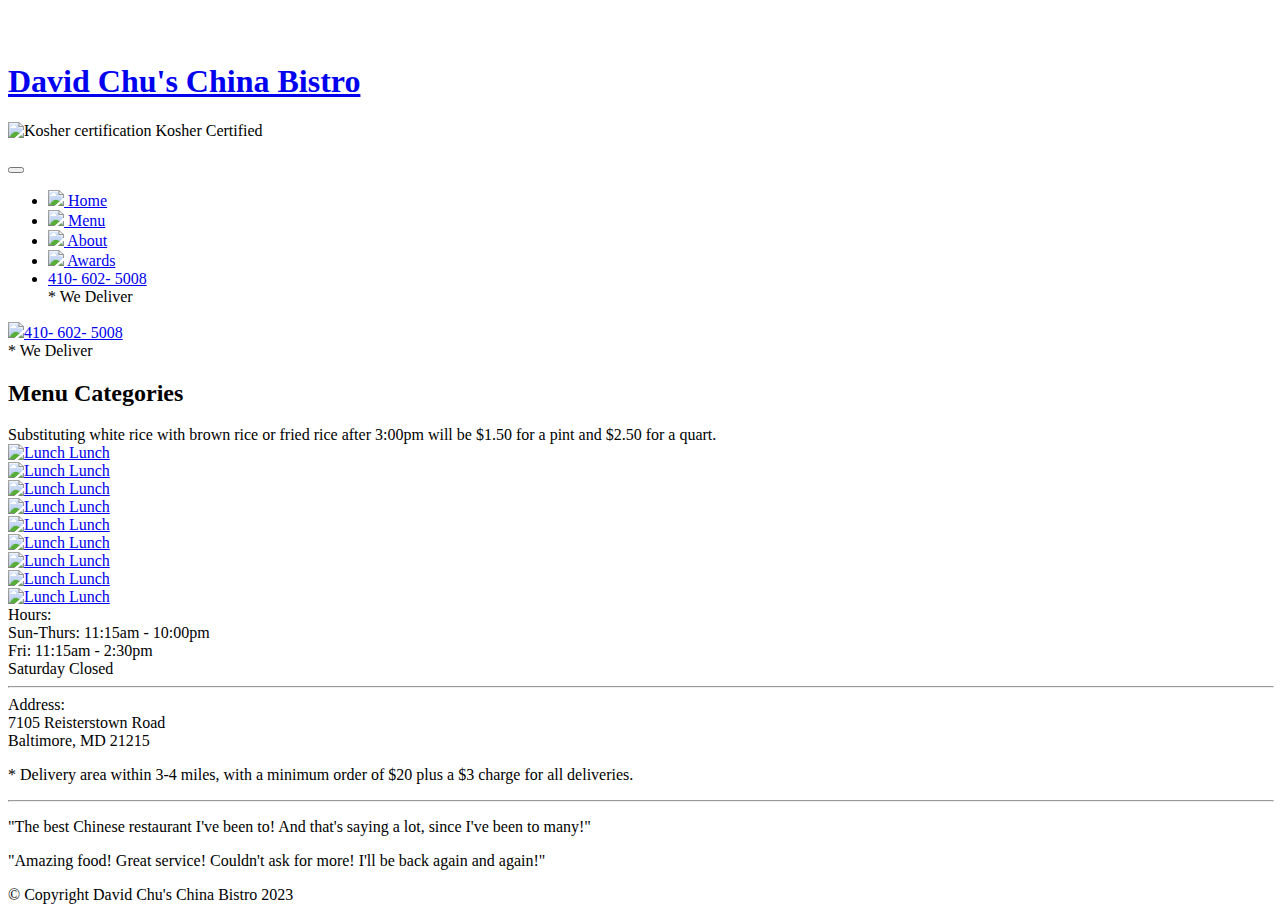
==== menu-categories.html @ fcd45ccf "Code" ====
<!DOCTYPE html>
<html>

<head>
    <meta charset='utf-8'>
    <meta http-equiv='X-UA-Compatible' content="IE=edge">
    <title>David Chu's China</title>
    <meta name='viewport' content='width=device-width, initial-scale=1'>
    <link rel="icon" href="images/David Chu icon.png">
    <link rel='stylesheet' href='css/bootstrap.min.css'>
    <link rel='stylesheet' href='css/styles.css'>
</head>

<body>
    <header>
        <nav id="header-nav" class="navbar navbar-default">
            <div class="container" id="Navbar-1">
                <div class="navbar-header">
                    <a href="Web-site(index).html" id="pqp" class="d-none d-md-block">
                        <div id="logo-img" alt="Logo Image"></div>
                    </a>
                    <div class="navbar-brand">
                        <a href="Web-site(index).html">
                            <h1 style=" margin-top: 5%;">David Chu's China Bistro</h1>
                        </a>
                        <p>
                            <img src="images/star-k-logo.png" alt="Kosher certification">
                            <span>Kosher Certified</span>
                        </p>
                    </div>
                    <button class="navbar-toggler" type="button" data-bs-toggle="collapse"
                        data-bs-target="#collapsable-nav" aria-controls="collapsable-nav" aria-expanded="false"
                        aria-label="Toggle navigation" id="button">
                        <span class="navbar-toggler-icon"></span>
                    </button>
                </div>
                <div id="collapsable-nav" class="collapse navbar-collapse d-md-block">
                    <ul id="nav-list" class="navbar">
                        
                        <li>
                            <a href="Web-site(index).html">
                                <img src="images/icons8-home-30.png">  Home</a>
                        </li>
                        <li>
                            <a href="menu-categories.html">
                                <img src="images/icons8-cutlery-30.png">  Menu</a>
                        </li>
                        <li>
                            <a href="#">
                                <img src="images/icons8-about-30.png"> About</a>
                        </li>
                        <li>
                            <a href="#">
                                <img src="images/icons8-trophy-30.png"> Awards</a>
                        </li>
                        <li id="phone" class="d-none d-md-block">
                            <a href="tel:410-602-5008">
                                <span>410-&nbsp;602-&nbsp;5008</span></a>
                            <div>* We Deliver</div>
                        </li>
                    </ul>
                </div>
            </div>
        </nav>
    </header>
    <div id="call-btn-deliver" class="d-block d-md-none">
        <div id="call-btn">
            <a href="tel:410-602-5008">
                <img src="images/icons8-telephone-32.png"><span>410-&nbsp;602-&nbsp;5008</span></a>
        </div>
        <span>* We Deliver</span>
    </div>
    <div id="main-content" class="container">
        <h2 id="menu-categories-title" class="text-center">Menu Categories</h2>
        <div class="text-center">
            Substituting white rice with brown rice or fried rice after 3:00pm will be $1.50 for a pint and $2.50 for a
            quart.
        </div>
    </div>
    <section class="row">
        <div class="row row-cols-1 row-cols-sm-2 row-cols-md-3 row-cols-lg-4">
            <div class="col">
                <a href="single-category.html" class="text-decoration-none">
                    <div class="category-tile">
                        <img src="images/menu/B/B.jpg" alt="Lunch" class="img-fluid">
                        <span>Lunch</span>
                    </div>
                </a>
            </div>
            <div class="col">
                <a href="single-category.html" class="text-decoration-none">
                    <div class="category-tile">
                        <img src="images/menu/B/B.jpg" alt="Lunch" class="img-fluid">
                        <span>Lunch</span>
                    </div>
                </a>
            </div>
            <div class="col">
                <a href="single-category.html" class="text-decoration-none">
                    <div class="category-tile">
                        <img src="images/menu/B/B.jpg" alt="Lunch" class="img-fluid">
                        <span>Lunch</span>
                    </div>
                </a>
            </div>
            <div class="col">
                <a href="single-category.html" class="text-decoration-none">
                    <div class="category-tile">
                        <img src="images/menu/B/B.jpg" alt="Lunch" class="img-fluid">
                        <span>Lunch</span>
                    </div>
                </a>
            </div>
            <div class="col">
                <a href="single-category.html" class="text-decoration-none">
                    <div class="category-tile">
                        <img src="images/menu/B/B.jpg" alt="Lunch" class="img-fluid">
                        <span>Lunch</span>
                    </div>
                </a>
            </div>
            <div class="col">
                <a href="single-category.html" class="text-decoration-none">
                    <div class="category-tile">
                        <img src="images/menu/B/B.jpg" alt="Lunch" class="img-fluid">
                        <span>Lunch</span>
                    </div>
                </a>
            </div>
            <div class="col">
                <a href="single-category.html" class="text-decoration-none">
                    <div class="category-tile">
                        <img src="images/menu/B/B.jpg" alt="Lunch" class="img-fluid">
                        <span>Lunch</span>
                    </div>
                </a>
            </div>
            <div class="col">
                <a href="single-category.html" class="text-decoration-none">
                    <div class="category-tile">
                        <img src="images/menu/B/B.jpg" alt="Lunch" class="img-fluid">
                        <span>Lunch</span>
                    </div>
                </a>
            </div>
            <div class="col">
                <a href="single-category.html" class="text-decoration-none">
                    <div class="category-tile">
                        <img src="images/menu/B/B.jpg" alt="Lunch" class="img-fluid">
                        <span>Lunch</span>
                    </div>
                </a>
            </div>
            <!-- Repeat the above structure for additional items -->
        </div>
    </section>
    <footer class="panel-footer">
        <div class="container">
            <div class="row">
                <section id="hours" class="col-md-4">
                    <span>Hours:</span><br>
                    Sun-Thurs: 11:15am - 10:00pm<br>
                    Fri: 11:15am - 2:30pm<br>
                    Saturday Closed
                    <hr class="d-md-none" style="width:100%;">
                </section>
                <section id="address" class="col-md-4">
                    <span>Address:</span><br>
                    7105 Reisterstown Road<br>
                    Baltimore, MD 21215
                    <p>* Delivery area within 3-4 miles, with a minimum order of $20 plus a $3 charge for all
                        deliveries.</p>
                    <hr class="d-md-none" style="width: 100%;">
                </section>
                <section id="testimonials" class="col-md-4">
                    <p>"The best Chinese restaurant I've been to! And that's saying a lot, since I've been to many!"</p>
                    <p>"Amazing food! Great service! Couldn't ask for more! I'll be back again and again!"</p>
                </section>
            </div>
        </div>
        <div class="text-center">&copy; Copyright David Chu's China Bistro 2023</div>
    </footer>
    <script src="js/jquery-3.7.0.min.js"></script>
    <script src="js/bootstrap.min.js"></script>
    <script src="js/script.js"></script>
</body>

</html>
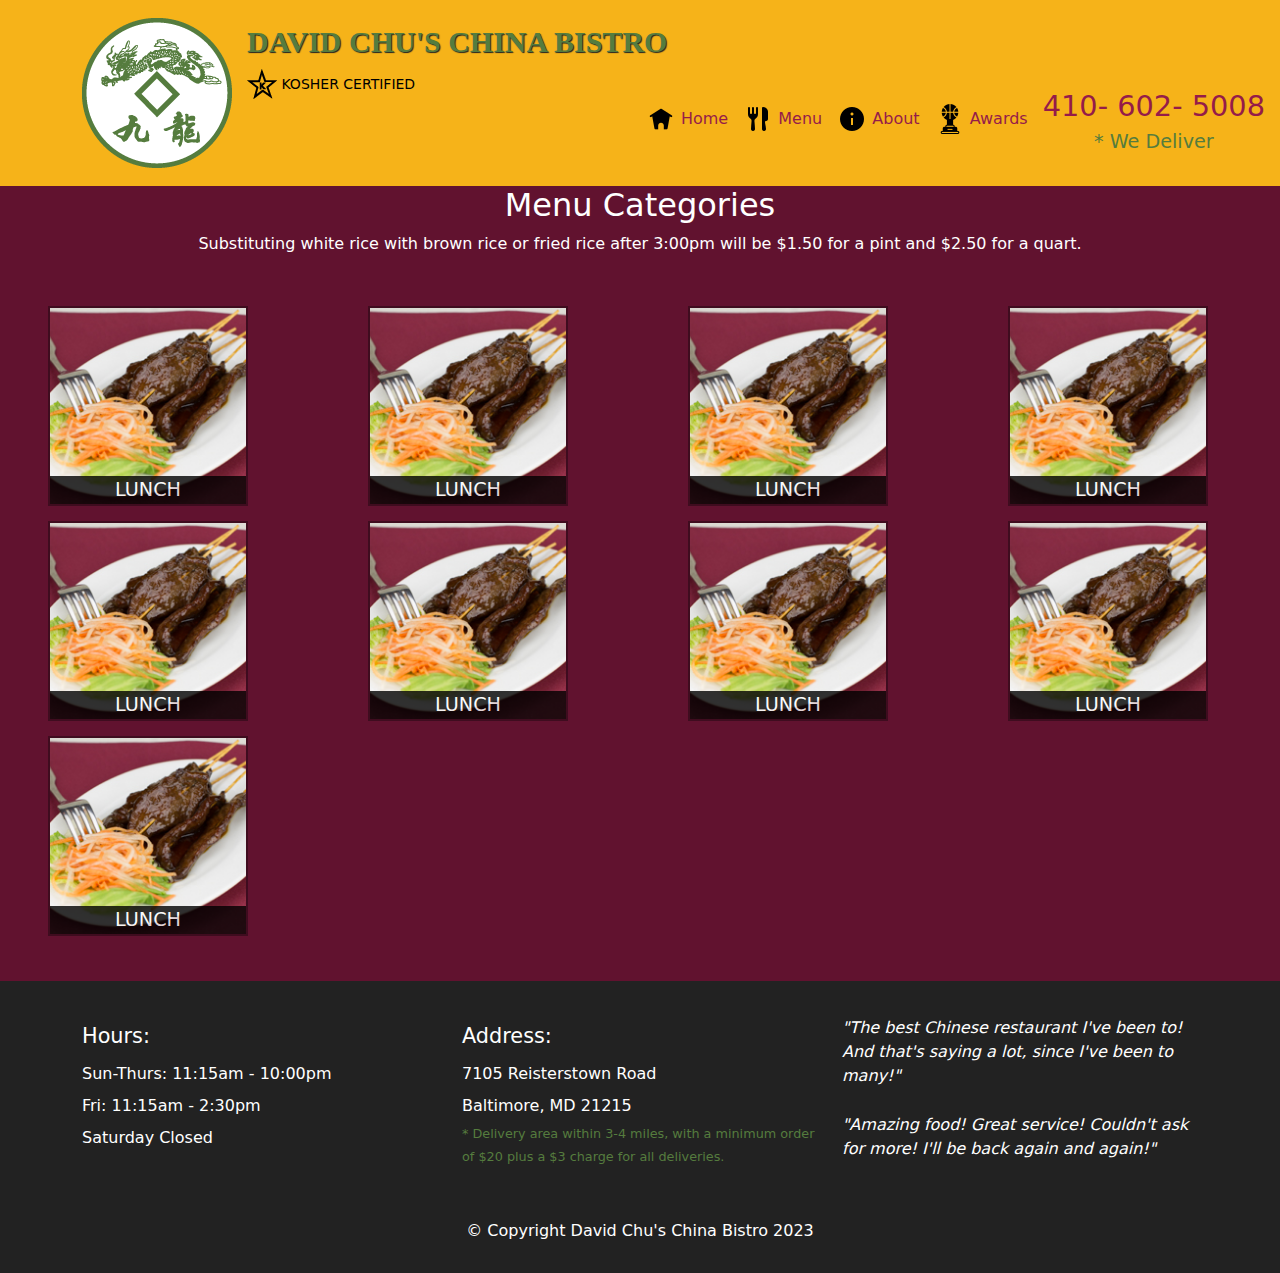
==== commit 9ad7793f: "Update menu-categories.html" ====
--- a/menu-categories.html
+++ b/menu-categories.html
@@ -16,7 +16,7 @@
         <nav id="header-nav" class="navbar navbar-default">
             <div class="container" id="Navbar-1">
                 <div class="navbar-header">
-                    <a href="Web-site(index).html" id="pqp" class="d-none d-md-block">
+                    <a href="index.html" id="pqp" class="d-none d-md-block">
                         <div id="logo-img" alt="Logo Image"></div>
                     </a>
                     <div class="navbar-brand">
@@ -185,4 +185,4 @@
     <script src="js/script.js"></script>
 </body>
 
-</html>+</html>
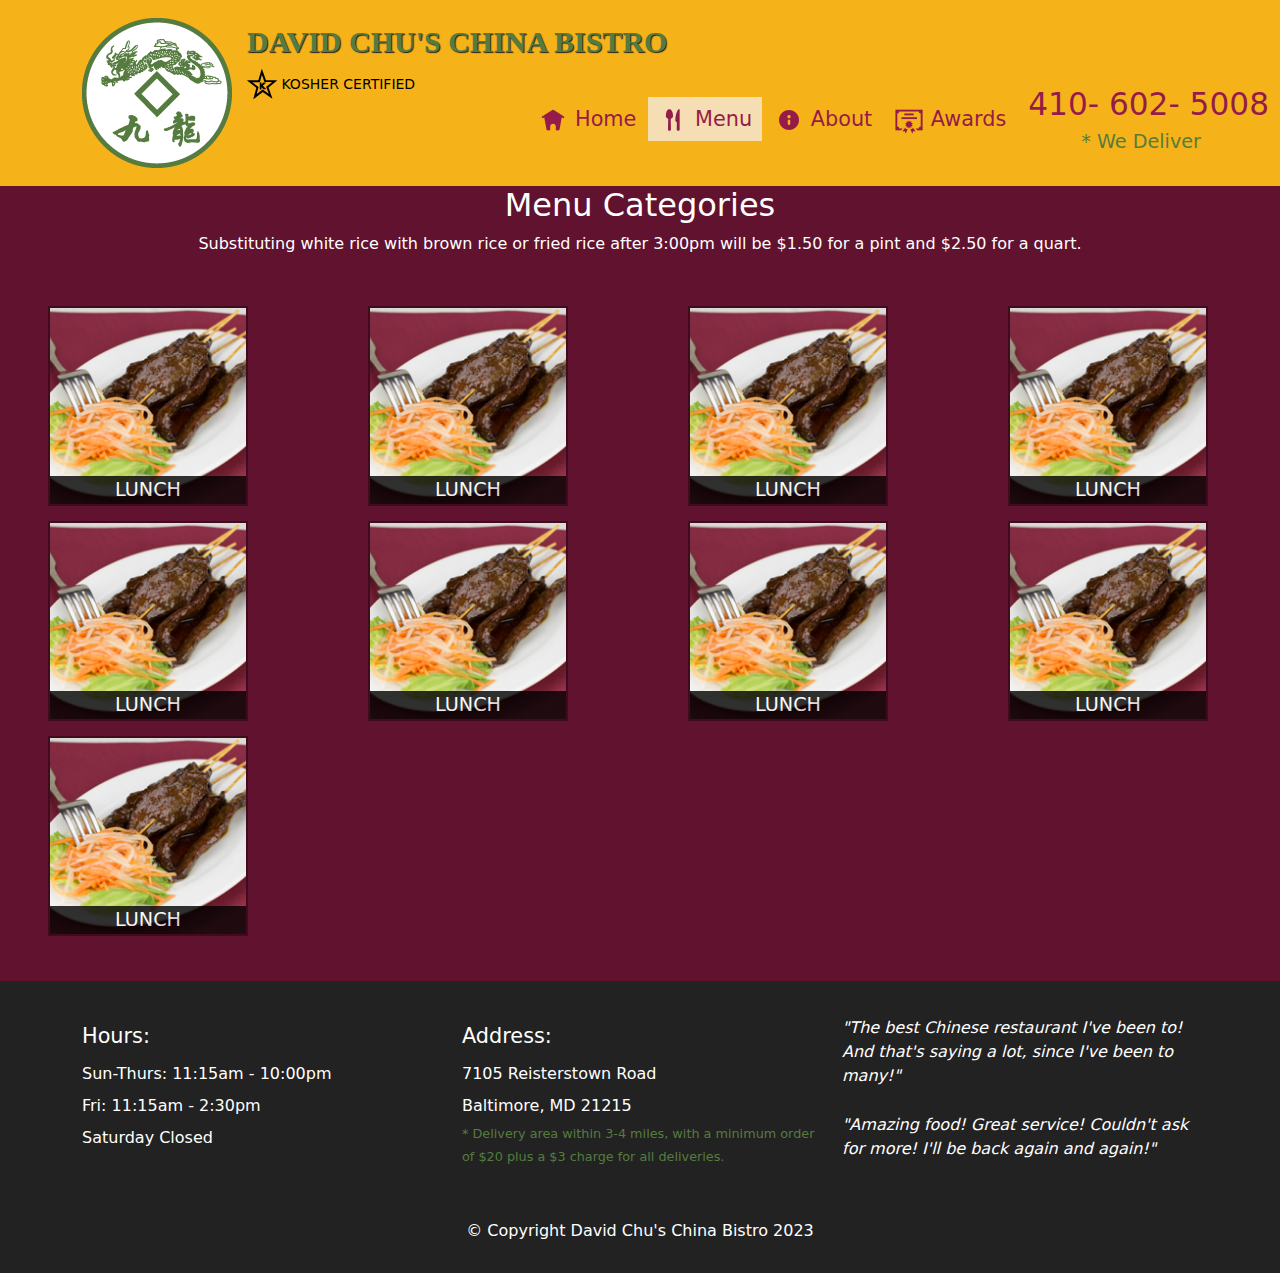
==== commit 4ba1b787: "Change the Navbar menu" ====
--- a/menu-categories.html
+++ b/menu-categories.html
@@ -12,6 +12,7 @@
 </head>
 
 <body>
+    
     <header>
         <nav id="header-nav" class="navbar navbar-default">
             <div class="container" id="Navbar-1">
@@ -20,7 +21,7 @@
                         <div id="logo-img" alt="Logo Image"></div>
                     </a>
                     <div class="navbar-brand">
-                        <a href="Web-site(index).html">
+                        <a href="index.html">
                             <h1 style=" margin-top: 5%;">David Chu's China Bistro</h1>
                         </a>
                         <p>
@@ -38,11 +39,11 @@
                     <ul id="nav-list" class="navbar">
                         
                         <li>
-                            <a href="Web-site(index).html">
+                            <a href="index.html">
                                 <img src="images/icons8-home-30.png">  Home</a>
                         </li>
                         <li>
-                            <a href="menu-categories.html">
+                            <a href="menu-categories.html" id="active-page">
                                 <img src="images/icons8-cutlery-30.png">  Menu</a>
                         </li>
                         <li>
@@ -185,4 +186,4 @@
     <script src="js/script.js"></script>
 </body>
 
-</html>
+</html>--- a/css/styles.css
+++ b/css/styles.css
@@ -87,7 +87,6 @@
 
 #nav-list {
   list-style: none;
-  margin-top: 20px white; 
   @media (min-width: 768px) {
     position: absolute;
     right: 0%;
@@ -99,30 +98,32 @@
 #nav-list a {
   color: #951C49;
   text-align: center;
-  margin-right: 15px;
-}
-div>ul>li>a {
-  display: block;
-  
+  margin: 0 1px;
+}
+#active-page {
+  background-color: wheat;
 }
 
 div>ul>li>a:hover {
-  display: block;
+
   background-color: wheat;
 }
 
+#nav-list li a {
+  font-size: 1.3em;
+  padding: 10px;
+}
+
 #nav-list a span {
-  font-size: 1.8em;
+  font-size: 1.5em;
 }
 
 #phone {
-  margin-top: 5px;
-
-
+  margin-top: 0px;
 }
 
 #phone a {
-  /* Phone number */
+
   text-align: right;
   padding-bottom: 0;
 }
